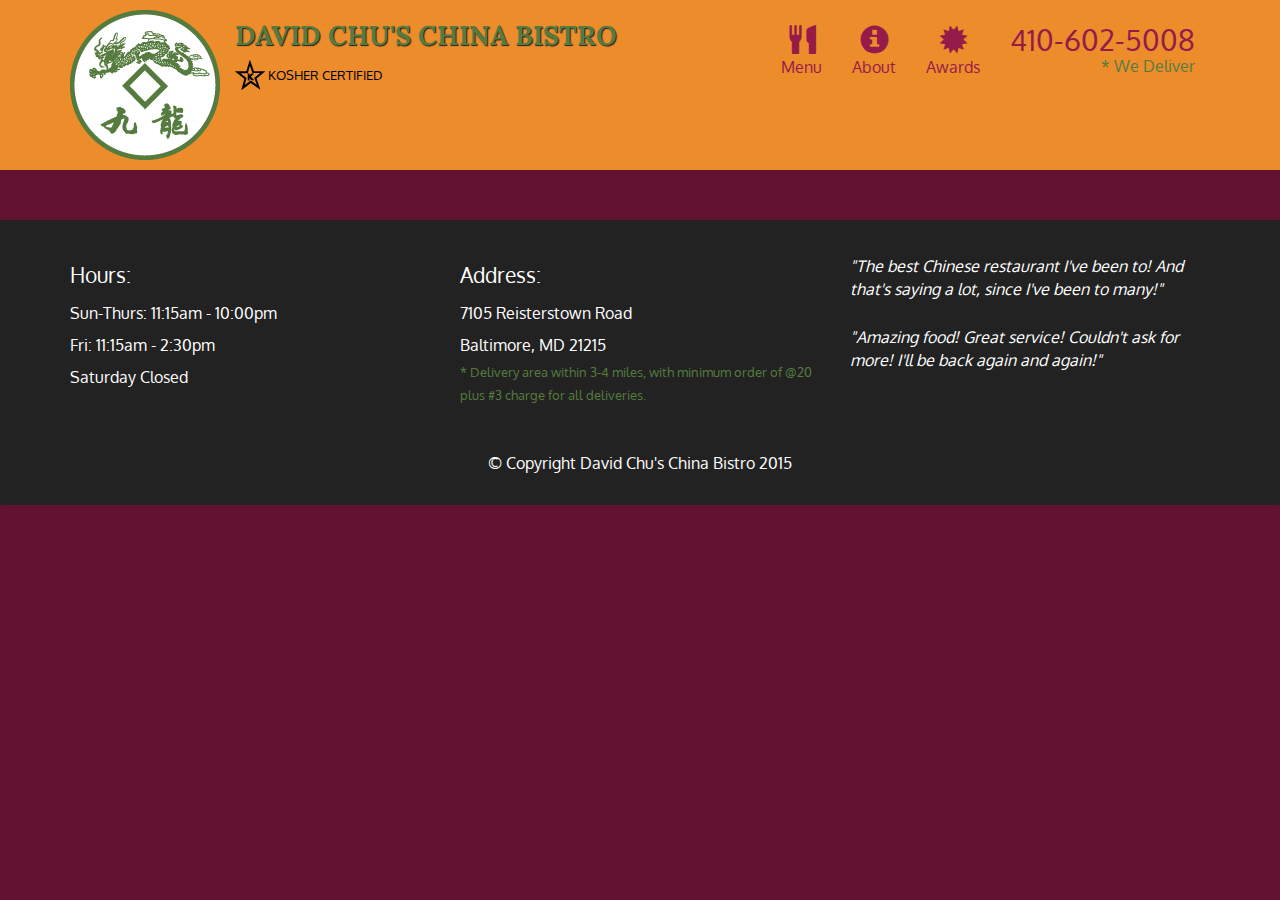
==== menu-categories.html @ 8c088637 "add menu-categories page" ====
<!doctype html>
<html lang="en">
  <head>
    <meta charset="utf-8">
    <meta http-equiv="X-UA-Compatible" content="IE=edge">
    <meta name="viewport" content="width=device-width, initial-scale=1">
    <title>David Chu's China Bistro</title>
    <link rel="stylesheet" href="css/bootstrap.min.css">
    <link rel="stylesheet" href="css/styles.css">
    <link href="https://fonts.googleapis.com/css?family=Oxygen:300,400,700" rel="stylesheet">
    <link href="https://fonts.googleapis.com/css?family=Lora:400,700" rel="stylesheet">
  </head>
<body>
  <header>
    <nav id="header-nav" class="navbar navbar-default">
      <div class="container">
        <div class="navbar-header">
          <a href="index.html" class="pull-left visible-md visible-lg">
            <div id="logo-img" alt="Logo image"></div>
          </a>

          <div class="navbar-brand">
            <a href="index.html"><h1>David Chu's China Bistro</h1></a>
            <p>
              <img src="images/star-k-logo.png" alt="Kosher certification">
              <span>Kosher Certified</span>
            </p>
          </div>

          <button type="button" class="navbar-toggle collapsed" data-toggle="collapse" data-target="#collapsable-nav" aria-expanded="false">
            <span class="sr-only">Toggle navigation</span>
            <span class="icon-bar"></span>
            <span class="icon-bar"></span>
            <span class="icon-bar"></span>
          </button>
        </div>

        <div id="collapsable-nav" class="collapse navbar-collapse">
           <ul id="nav-list" class="nav navbar-nav navbar-right">
            <li>
              <a href="menu-categories.html">
                <span class="glyphicon glyphicon-cutlery"></span><br class="hidden-xs"> Menu</a>
            </li>
            <li>
              <a href="#">
                <span class="glyphicon glyphicon-info-sign"></span><br class="hidden-xs"> About</a>
            </li>
            <li>
              <a href="#">
                <span class="glyphicon glyphicon-certificate"></span><br class="hidden-xs"> Awards</a>
            </li>
            <li id="phone" class="hidden-xs">
              <a href="tel:410-602-5008">
                <span>410-602-5008</span></a><div>* We Deliver</div>
            </li>
          </ul><!-- #nav-list -->
        </div><!-- .collapse .navbar-collapse -->
      </div><!-- .container -->
    </nav><!-- #header-nav -->
  </header>

  <div id="call-btn" class="visible-xs">
    <a class="btn" href="tel:410-602-5008">
    <span class="glyphicon glyphicon-earphone"></span>
    410-602-5008
    </a>
  </div>
  <div id="xs-deliver" class="text-center visible-xs">* We Deliver</div>

  <div id="main-content" class="container">
  </div><!-- end of #main-content -->

  <footer class="panel-footer">
    <div class="container">
      <div class="row">
        <section id="hours" class="col-sm-4">
          <span>Hours:</span><br>
          Sun-Thurs: 11:15am - 10:00pm<br>
          Fri: 11:15am - 2:30pm<br>
          Saturday Closed
          <hr class="visible-xs">
        </section>
        <section id="address" class="col-sm-4">
          <span>Address:</span><br>
          7105 Reisterstown Road<br>
          Baltimore, MD 21215
          <p>* Delivery area within 3-4 miles, with minimum order of @20 plus #3 charge for all deliveries.</p>
          <hr class="visible-xs">
        </section>
        <section id="testimonials" class="col-sm-4">
          <p>"The best Chinese restaurant I've been to! And that's saying a lot, since I've been to many!"</p>
          <p>"Amazing food! Great service! Couldn't ask for more! I'll be back again and again!"</p>
        </section>
      </div>
      <div class="text-center">&copy; Copyright David Chu's China Bistro 2015</div>
    </div><!-- end of .container -->
  </footer><!-- end of .panel-footer -->

  <!-- jQuery (Bootstrap JS plugins depend on it) -->
  <script src="js/jquery-2.1.4.min.js"></script>
  <script src="js/bootstrap.min.js"></script>
  <script src="js/script.js"></script>
</body>
</html>
---- css/styles.css ----
body {
	font-size: 16px;
	color: #fff;
	background-color: #61122f;
	font-family: 'Oxygen', sans-serif;
}

/* HEADER */
#header-nav {
	background-color: #ED8C2B;
	border-radius: 0;
	border: 0;
}

#logo-img {
	background: url('../images/restaurant-logo_large.png') no-repeat;
	width: 150px;
	height: 150px;
	margin: 10px 15px 10px 0;
}

.navbar-brand {
	padding-top: 25px;
}

/* Restaurant name */
.navbar-brand h1 {
	font-family: 'Lora', serif;
	color: #557c3e;
	font-size: 1.5em;
	text-transform: uppercase;
	font-weight: bold;
	text-shadow: 1px 1px 1px #222;
	margin-top: 0;
	margin-bottom: 0;
	line-height: .75;
}

.navbar-brand a:hover, .navbar-brand a:focus {
	text-decoration: none;
}

/* Kosher cert */
.navbar-brand p {
	color: #000;
	text-transform: uppercase;
	font-size: .7em;
	margin-top: 15px;
}
/* Star */
.navbar-brand p span {
	vertical-align: middle;
}

#nav-list {
  margin-top: 10px;
}
#nav-list a {
  color: #951C49;
  text-align: center;
}
#nav-list a:hover {
  background: #E7E7E7;
}
#nav-list a span {
  font-size: 1.8em;
}

#phone {
  margin-top: 5px;
}
#phone a { /* Phone number */
  text-align: right;
  padding-bottom: 0;
}
#phone div { /* We Deliver */
  color: #557c3e;
  text-align: right;
  padding-right: 15px;
}

.navbar-header button.navbar-toggle, .navbar-header .icon-bar {
  border: 1px solid #61122f;
}
.navbar-header button.navbar-toggle {
  clear: both;
  margin-top: -30px;
}
/* END HEADER */

/* FOOTER */
.panel-footer {
	margin-top: 30px;
	padding-top: 35px;
	padding-bottom: 30px;
	background-color: #222;
	border-top: 0;
}
.panel-footer div.row {
	margin-bottom: 35px;
}
#hours, #address {
	line-height: 2;
}
#hours > span, #address > span {
	font-size: 1.3em;
}
#address p {
	color: #557c3e;
	font-size: .8em;
	line-height: 1.8;
}
#testimonials {
	font-style: italic;
}
#testimonials p:nth-child(2) {
	margin-top: 25px;
}
/* END FOOTER */

/* HOME PAGE */

.container .jumbotron {
	box-shadow: 0 0 50px #3F0C1F;
	border: 2px solid #3F0C1F;
}

#menu-tile, #specials-tile, #map-tile {
	height: 250px;
	width: 100%;
	margin-bottom: 15px;
	position: relative;
	border: 2px solid #3F0C1F;
	overflow: hidden;
}
#menu-tile:hover, #specials-tile:hover, #map-tile:hover {
	box-shadow: 0 1px 5px 1px #cccccc;
}
#menu-tile {
	background: url('../images/menu-tile.jpg') no-repeat;
	background-position: center;
}
#specials-tile {
	background: url('../images/specials-tile.jpg') no-repeat;
	background-position: center;
}
#menu-tile span, #specials-tile span, #map-tile span {
	position: absolute;
	bottom: 0;
	right: 0;
	width: 100%;
	text-align: center;
	font-size: 1.6em;
	text-transform: uppercase;
	background-color: #000;
	color: #fff;
	opacity: .7;
}

/* END HOME PAGE */

/* Large device only */
@media (min-width: 1200px) {
	.container .jumbotron {
		background: url('../images/jumbotron_1200.jpg') no-repeat;
		height: 675px;
	}
}
/* Medium device only */
@media (min-width: 992px) and (max-width: 1199px) {
	#logo-img {
		background: url('../images/restaurant-logo_medium.png') no-repeat;
		width: 100px;
		height: 100px;
		margin: 5px 5px 5px 0;
}
	.container .jumbotron {
		background: url('../images/jumbotron_992.jpg') no-repeat;
		height: 558px;
	}
}
/* Small device only */
@media (min-width: 768px) and (max-width: 991px) {
	.container .jumbotron {
		background: url('../images/jumbotron_768.jpg') no-repeat;
		height: 432px;
	}
}
/* Extra small device only */
@media (max-width: 767px) {
	/* Header */
	.navbar-brand {
		padding-top: 10px;
		height: 80px;
	}
	/* Restaurant name */
	.navbar-brand h1 {
		padding-top: 10px;
		font-size: 5vw; /* 1vw = 1% of viewport width */
	}
	/* Kosher cert */
	.navbar-brand p {
		font-size: .6em;
		margin-top: 20px;
	}
	/* Star-K */
	.navbar-brand p img {
		height: 20px;
	}
	#collapsable-nav a {
		font-size: 1.2em;
	}
	#collapsable-nav a span {
		font-size: 1em;
		margin-right: 5px;
	}
	#call-btn > a {
    font-size: 1.5em;
    display: block;
    margin: 0 20px;
    padding: 10px;
    border: 2px solid #fff;
    background-color: #ED8C2B;
    color: #951c49;
  }
  #xs-deliver {
    margin-top: 5px;
    font-size: .7em;
    letter-spacing: .1em;
    text-transform: uppercase;
  }
  /* End Header */

  /* Footer */
  .panel-footer section {
  	margin-bottom: 30px;
  	text-align: center;
  }
  .panel-footer section:nth-child(3) {
  	margin-bottom: 0;
  }
  .panel-footer section hr {
  	width: 50%;
  }
  /* End Footer */

  /* Home page */
  .container .jumbotron {
		margin-top: 30px;
		padding: 0;
	}
	#menu-tile, #specials-tile {
		width: 360px;
		margin: 0 auto 15px;
	}
}

/* Super extra small devices Only (e.g. iPhone 4) */
@media (max-width: 479px){
	/* Header */
	.navbar-brand h1 {
		padding-top: 5px;
		font-size: 6vw;
	}
	/* Home Page */
	#menu-tile, #specials-tile {
		width: 280px;
		margin: 0 auto 15px;
	}
}
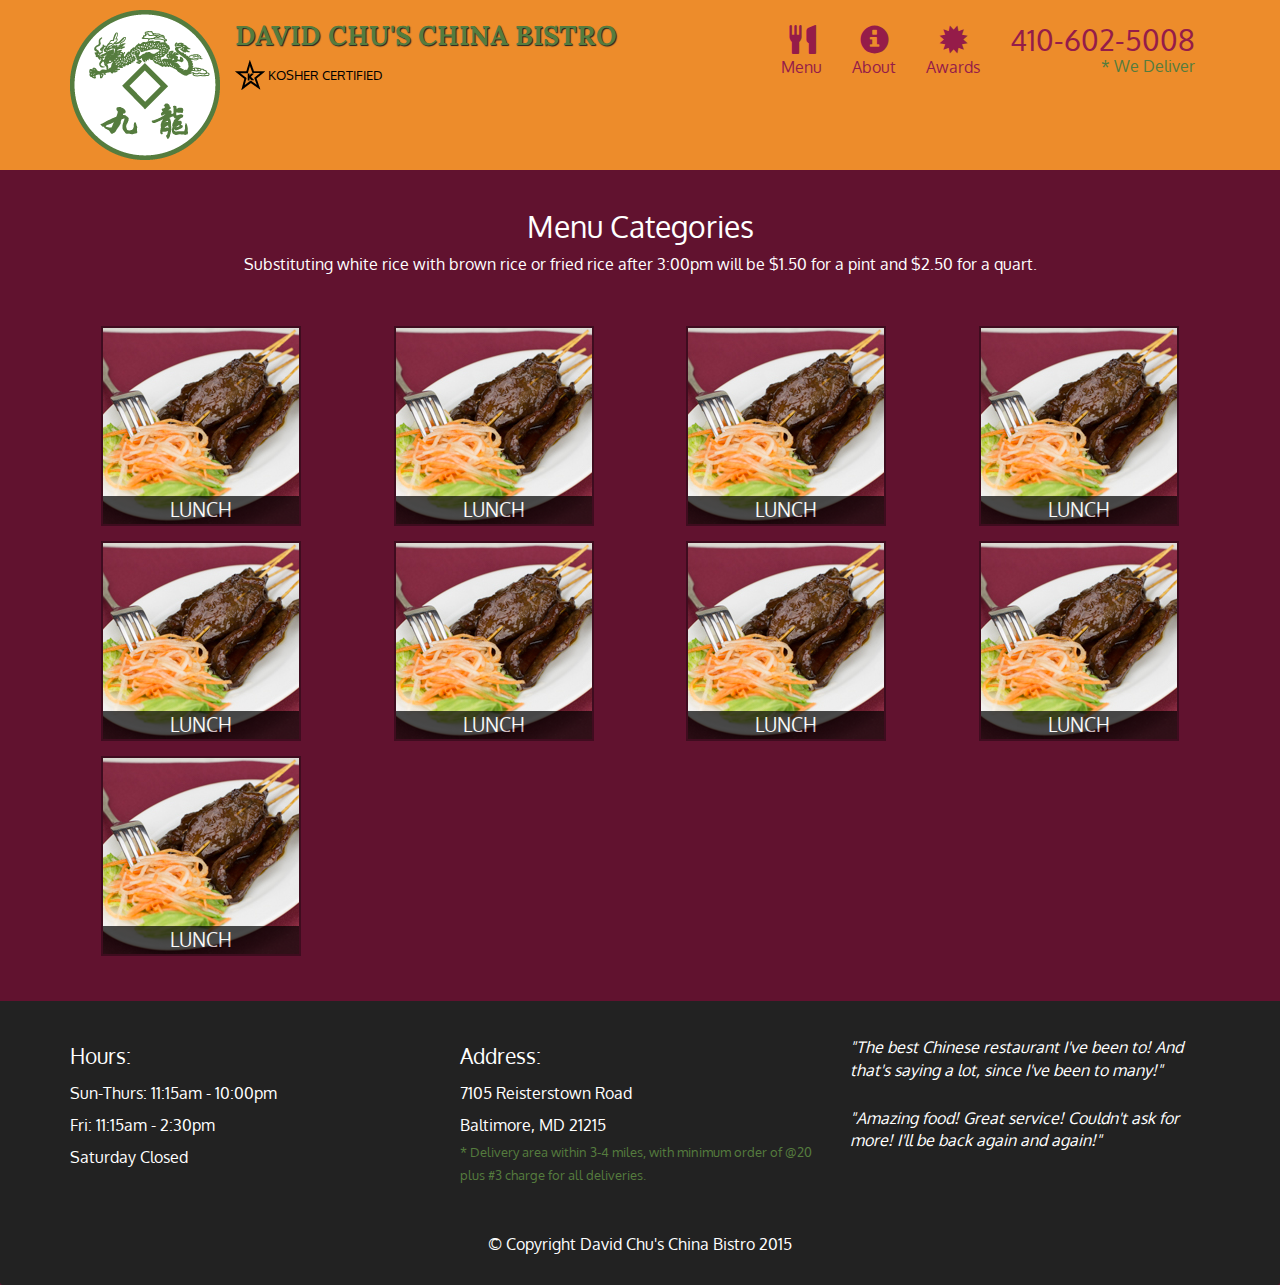
==== commit d554ea8b: "Add menu grid and styles" ====
--- a/menu-categories.html
+++ b/menu-categories.html
@@ -68,6 +68,86 @@
   <div id="xs-deliver" class="text-center visible-xs">* We Deliver</div>
 
   <div id="main-content" class="container">
+    <h2 id="menu-categories-title" class="text-center">Menu Categories</h2>
+    <div class="text-center">
+      Substituting white rice with brown rice or fried rice after 3:00pm will be $1.50 for a pint and $2.50 for a quart.
+    </div>
+
+    <section class="row">
+      <div class="col-md-3">
+        <a href="single-category.html">
+          <div class="category-tile">
+            <img width="200" height="200" src="images/menu/B/B.jpg" alt="Lunch">
+            <span>Lunch</span>
+          </div>
+        </a>
+      </div>
+      <div class="col-md-3">
+        <a href="single-category.html">
+          <div class="category-tile">
+            <img width="200" height="200" src="images/menu/B/B.jpg" alt="Lunch">
+            <span>Lunch</span>
+          </div>
+        </a>
+      </div>
+      <div class="col-md-3">
+        <a href="single-category.html">
+          <div class="category-tile">
+            <img width="200" height="200" src="images/menu/B/B.jpg" alt="Lunch">
+            <span>Lunch</span>
+          </div>
+        </a>
+      </div>
+      <div class="col-md-3">
+        <a href="single-category.html">
+          <div class="category-tile">
+            <img width="200" height="200" src="images/menu/B/B.jpg" alt="Lunch">
+            <span>Lunch</span>
+          </div>
+        </a>
+      </div>
+      <div class="col-md-3">
+        <a href="single-category.html">
+          <div class="category-tile">
+            <img width="200" height="200" src="images/menu/B/B.jpg" alt="Lunch">
+            <span>Lunch</span>
+          </div>
+        </a>
+      </div>
+      <div class="col-md-3">
+        <a href="single-category.html">
+          <div class="category-tile">
+            <img width="200" height="200" src="images/menu/B/B.jpg" alt="Lunch">
+            <span>Lunch</span>
+          </div>
+        </a>
+      </div>
+      <div class="col-md-3">
+        <a href="single-category.html">
+          <div class="category-tile">
+            <img width="200" height="200" src="images/menu/B/B.jpg" alt="Lunch">
+            <span>Lunch</span>
+          </div>
+        </a>
+      </div>
+      <div class="col-md-3">
+        <a href="single-category.html">
+          <div class="category-tile">
+            <img width="200" height="200" src="images/menu/B/B.jpg" alt="Lunch">
+            <span>Lunch</span>
+          </div>
+        </a>
+      </div>
+      <div class="col-md-3">
+        <a href="single-category.html">
+          <div class="category-tile">
+            <img width="200" height="200" src="images/menu/B/B.jpg" alt="Lunch">
+            <span>Lunch</span>
+          </div>
+        </a>
+      </div>
+    </section>
+
   </div><!-- end of #main-content -->
 
   <footer class="panel-footer">
--- a/css/styles.css
+++ b/css/styles.css
@@ -158,6 +158,35 @@
 }
 
 /* END HOME PAGE */
+
+/* MENU CATEGORIES PAGE */
+.category-tile {
+	position: relative;
+	border: 2px solid #3F0C1F;
+	overflow: hidden;
+	width: 200px;
+	height: 200px;
+	margin: 0 auto 15px;
+}
+.category-tile span {
+	position: absolute;
+	bottom: 0;
+	right: 0;
+	width: 100%;
+	text-align: center;
+	font-size: 1.2em;
+	text-transform: uppercase;
+	background-color: #000;
+	color: #fff;
+	opacity: 0.7;
+}
+.category-tile:hover {
+	box-shadow: 0 1px 5px 1px #cccccc;
+}
+#menu-categories-title + div {
+	margin-bottom: 50px;
+}
+/* END MENU CATEGORIES PAGE */
 
 /* Large device only */
 @media (min-width: 1200px) {
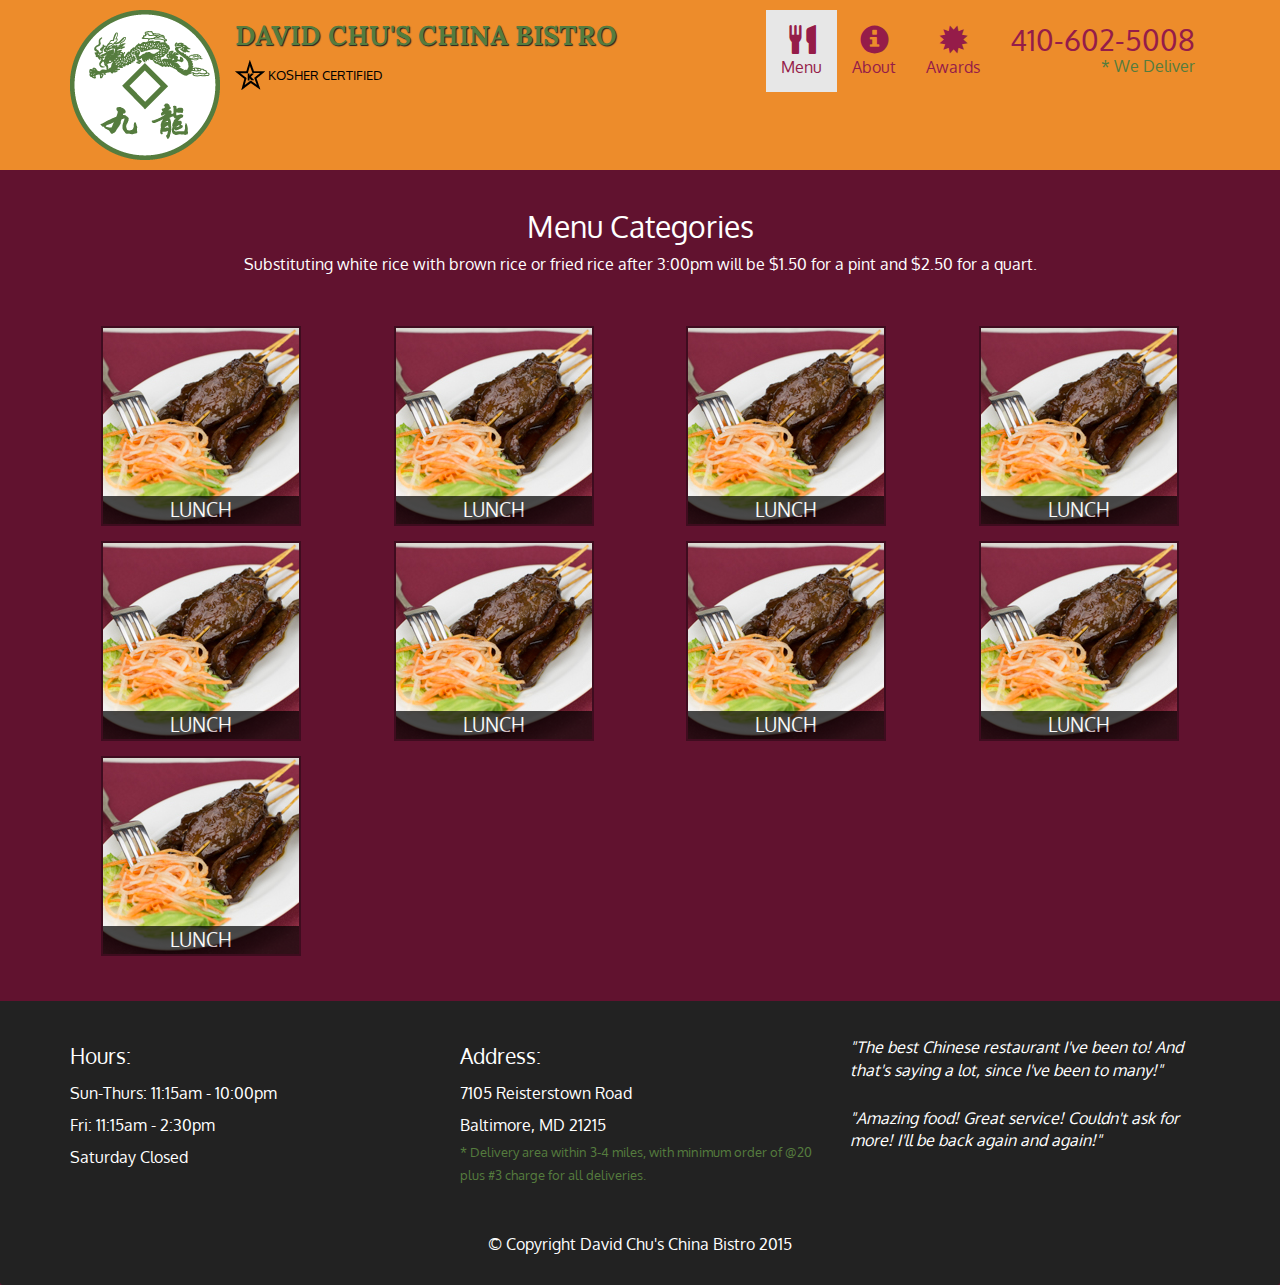
==== commit 89de4e02: "Merge remote-tracking branch 'refs/remotes/origin/menu-page'" ====
--- a/menu-categories.html
+++ b/menu-categories.html
@@ -37,7 +37,7 @@
 
         <div id="collapsable-nav" class="collapse navbar-collapse">
            <ul id="nav-list" class="nav navbar-nav navbar-right">
-            <li>
+            <li class="active">
               <a href="menu-categories.html">
                 <span class="glyphicon glyphicon-cutlery"></span><br class="hidden-xs"> Menu</a>
             </li>
@@ -74,7 +74,7 @@
     </div>
 
     <section class="row">
-      <div class="col-md-3">
+      <div class="col-md-3 col-sm-4 col-xs-6 col-xxs-12">
         <a href="single-category.html">
           <div class="category-tile">
             <img width="200" height="200" src="images/menu/B/B.jpg" alt="Lunch">
@@ -82,7 +82,7 @@
           </div>
         </a>
       </div>
-      <div class="col-md-3">
+      <div class="col-md-3 col-sm-4 col-xs-6 col-xxs-12">
         <a href="single-category.html">
           <div class="category-tile">
             <img width="200" height="200" src="images/menu/B/B.jpg" alt="Lunch">
@@ -90,7 +90,7 @@
           </div>
         </a>
       </div>
-      <div class="col-md-3">
+      <div class="col-md-3 col-sm-4 col-xs-6 col-xxs-12">
         <a href="single-category.html">
           <div class="category-tile">
             <img width="200" height="200" src="images/menu/B/B.jpg" alt="Lunch">
@@ -98,7 +98,7 @@
           </div>
         </a>
       </div>
-      <div class="col-md-3">
+      <div class="col-md-3 col-sm-4 col-xs-6 col-xxs-12">
         <a href="single-category.html">
           <div class="category-tile">
             <img width="200" height="200" src="images/menu/B/B.jpg" alt="Lunch">
@@ -106,7 +106,7 @@
           </div>
         </a>
       </div>
-      <div class="col-md-3">
+      <div class="col-md-3 col-sm-4 col-xs-6 col-xxs-12">
         <a href="single-category.html">
           <div class="category-tile">
             <img width="200" height="200" src="images/menu/B/B.jpg" alt="Lunch">
@@ -114,7 +114,7 @@
           </div>
         </a>
       </div>
-      <div class="col-md-3">
+      <div class="col-md-3 col-sm-4 col-xs-6 col-xxs-12">
         <a href="single-category.html">
           <div class="category-tile">
             <img width="200" height="200" src="images/menu/B/B.jpg" alt="Lunch">
@@ -122,7 +122,7 @@
           </div>
         </a>
       </div>
-      <div class="col-md-3">
+      <div class="col-md-3 col-sm-4 col-xs-6 col-xxs-12">
         <a href="single-category.html">
           <div class="category-tile">
             <img width="200" height="200" src="images/menu/B/B.jpg" alt="Lunch">
@@ -130,7 +130,7 @@
           </div>
         </a>
       </div>
-      <div class="col-md-3">
+      <div class="col-md-3 col-sm-4 col-xs-6 col-xxs-12">
         <a href="single-category.html">
           <div class="category-tile">
             <img width="200" height="200" src="images/menu/B/B.jpg" alt="Lunch">
@@ -138,7 +138,7 @@
           </div>
         </a>
       </div>
-      <div class="col-md-3">
+      <div class="col-md-3 col-sm-4 col-xs-6 col-xxs-12">
         <a href="single-category.html">
           <div class="category-tile">
             <img width="200" height="200" src="images/menu/B/B.jpg" alt="Lunch">
--- a/css/styles.css
+++ b/css/styles.css
@@ -188,6 +188,52 @@
 }
 /* END MENU CATEGORIES PAGE */
 
+/* SINGLE CATEGORY */
+.menu-item-tile {
+	margin-bottom: 25px;
+}
+.menu-item-tile hr {
+  width: 80%;
+}
+.menu-item-tile .menu-item-price {
+  font-size: 1.1em;
+  text-align: right;
+  margin-top: -15px;
+  margin-right: -15px
+}
+.menu-item-tile .menu-item-price span {
+  font-size: .6em;
+}
+.menu-item-photo {
+  position: relative;
+  border: 2px solid #3F0C1F;
+  overflow: hidden;
+  padding: 0;
+  margin-right: -15px;
+  margin-left: auto;
+  margin-bottom: 20px;
+  max-width: 250px;
+}
+.menu-item-photo div {
+  position: absolute;
+  bottom: 0;
+  right: 0;
+  width: 80px;
+  background-color: #557c3e;
+  text-align: center;
+}
+.menu-item-description {
+  padding-right: 30px;
+}
+h3.menu-item-title {
+  margin: 0 0 10px;
+}
+.menu-item-details {
+  font-size: .9em;
+  font-style: italic;
+}
+/* END SINGLE CATEGORY */
+
 /* Large device only */
 @media (min-width: 1200px) {
 	.container .jumbotron {
@@ -282,6 +328,12 @@
 		width: 360px;
 		margin: 0 auto 15px;
 	}
+  .menu-item-photo {
+    margin-right: auto;
+  }
+  .menu-item-tile .menu-item-price, .menu-item-description {
+    text-align: center;
+  }
 }
 
 /* Super extra small devices Only (e.g. iPhone 4) */
@@ -296,4 +348,13 @@
 		width: 280px;
 		margin: 0 auto 15px;
 	}
-}
+
+	.col-xxs-12 {
+		position:	relative;
+		min-height: 1px;
+		padding-right: 15px;
+		padding-left: 15px;
+		float: left;
+		width: 100%;
+	}
+}
